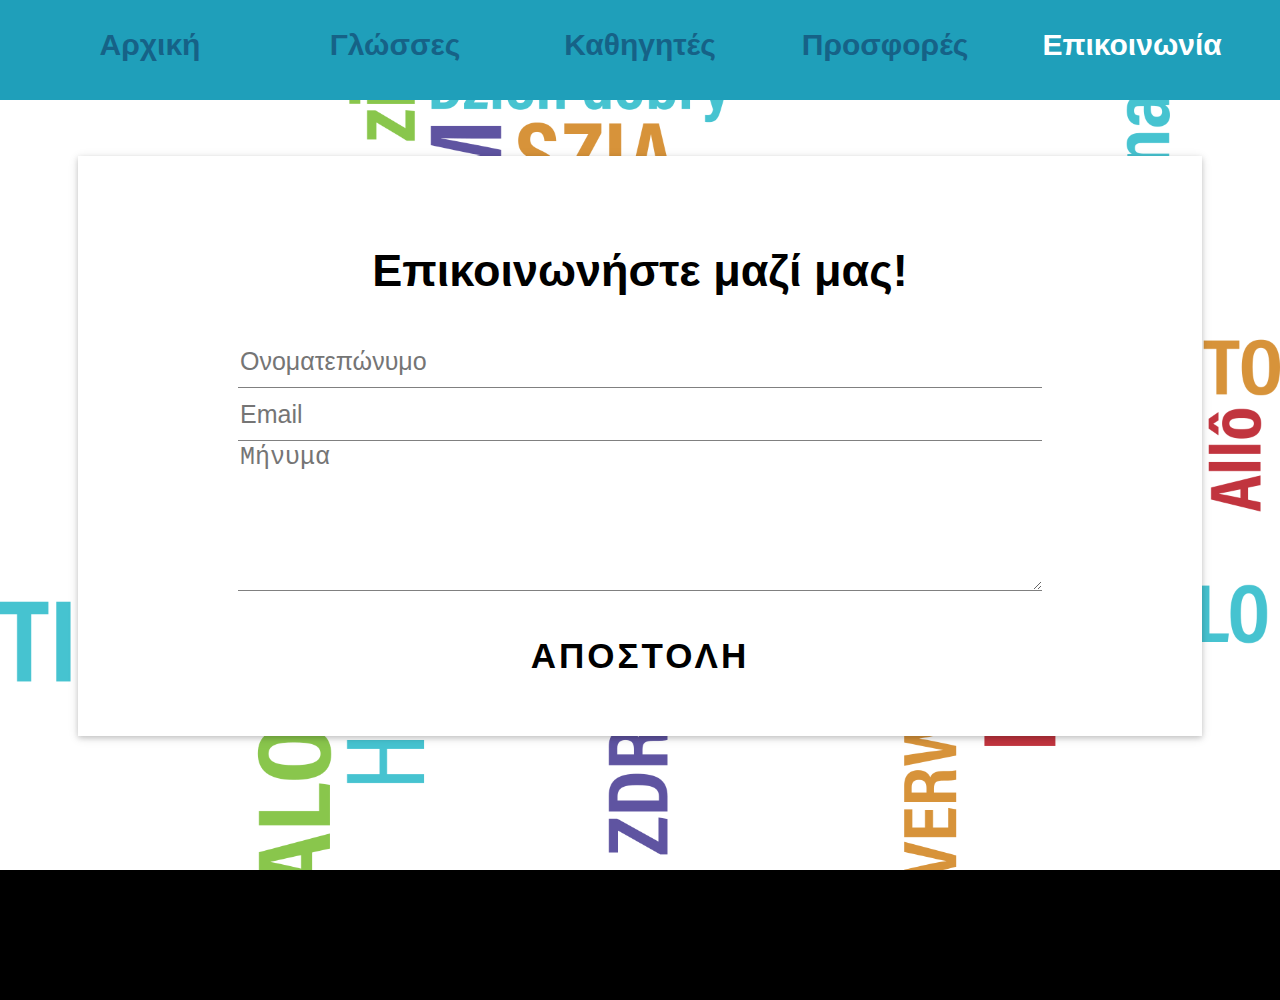
==== contact/contact.html @ d0de804c "contact done + crew (need changes)" ====
<!DOCTYPE html>

<html>
<head>
	<title>Contact Form</title>
	<meta charset="UTF-8">
	<link rel="stylesheet" href="../css/reset.css">
	<link rel="stylesheet" href="https://cdnjs.cloudflare.com/ajax/libs/font-awesome/4.7.0/css/font-awesome.min.css">
	<link rel="stylesheet" href="../css/nav.css">
	<link rel="stylesheet" href="../style.css">
	<link rel="stylesheet" href="../css/shadow.css">
	<link rel="stylesheet" href="contact_style.css">

	<meta name="viewport" content="width=device-width, initial-scale=1.0">
</head>
<body>

	<script src="../js/header.js"></script>
	
	<script src="../js/mobile.js"></script>

	<br>

	<!-- <div class="shadow contact_form"> -->
		<form class="content shadow" id="contact_form" method="post" action="contact_form_handler.php">
			<br><br>
			<h1>Επικοινωνήστε μαζί μας!</h1>
			<br><br>
			<input type="text" name="name" class="form_control" placeholder="Ονοματεπώνυμο" required><br>

			<input type="text" name="email" class="form_control" placeholder="Email" required><br>

			<textarea name="message" class="form_control" placeholder="Μήνυμα" rows="5" required></textarea><br>
			<br><br>
			<input type="submit" name="" class="form_control submit" value="ΑΠΟΣΤΟΛΗ">
		</form>
	<!-- </div> -->

	<br>

	<footer></footer>

<!-- ####################################################################
***************************** SCRIPTS ******************************* -->

	<script src="../js/menu.js"></script>

</body>
</html>
---- css/nav.css ----
.topnav{
    display: none;
}

.icon {
	display: none;
}

.menu {
    position: sticky;
    display: grid; 
    top: 0px;
    width: 100%;
    height: 100px;
    background-color: #1f9fba;
    grid-auto-rows: auto;
    grid-template-columns: 1fr 175px 70px 175px 70px 175px 70px 175px 70px 175px 1fr;
    grid-template-areas: 
    ". home . languages . crew . offers . contact .";
}

.menu a h1 {
	color: #166287;
}

.menu a h1:hover {
	color: white;
}

.menu a {
	margin-top: 30px;
	text-align: center;
	text-decoration: none;
    font-size: 30px;
}

.home {
    grid-area: home;
}
.languages {
    grid-area: languages;
}
.crew {
    grid-area: crew;
}
.offers {
    grid-area: offers;
}
.contact {
    grid-area: contact;
}

/* ##################################################################### */
/* #                            MOBILE                                 # */
/* ##################################################################### */

@media screen and (max-width: 824px){

	.menu{
		display: none;
	}

	.topnav{
		display: block;
		justify-content: center;
	}
	.topnav #mobile {
		display: none;
	}
	.topnav #mobile a {
		text-decoration: none;
		font-size: 20px;
		display: block;
	}
	.topnav #mobile {
		position: relative;
		background-color: #1f9fba;
		justify-content: center;
	}
	.topnav a {
		text-decoration: none;
		text-align: center;
	}
	.topnav h1 {
		color: #166287;
	}
	.topnav h1:hover {
		color: white;
	}


	.icon {
		padding: 15px 17px;
		color: white;
		background: #1f9fba;
		display: block;
		position: absolute;
		right: 0;
		top: 0;
	}



}
---- style.css ----
/* ##################################################################### */
/* #                            DESKTOP                                # */
/* ##################################################################### */

body {
    background-image: url("images/frontPage.png");
    background-size: contain;
    background-position: center;
    background-attachment: fixed;
    background-color:white;
    min-height: 100vh;
    position: relative;
    padding-bottom: 100px;
    font-family: Verdana, Geneva, Tahoma, sans-serif;
}

/* ########### Code for top menu bar ############# */


.title{
    margin-top: 150px;
    width: 100%;
    height: 450px;
    background-color: #1f9fba;
    text-align: center;
}

.empty {
    background-color: #1f9fba;
    height: 50px;
    width: 100%;
}

.letters-up {
    font-size: 25px;
    color: white;
}

.letters-middle {
    font-weight: 500;
    font-size: 75px;
    padding: 15px;
    color: white;
}

.letters-middle .letter {
    display: inline;
    line-height: 1em;
}

.letters-down {
    margin-top: 7px;
    font-size: 30px;
    color: white;
}

.empty2 {
    background-color: #1f9fba;
    height: 100px;
    width: 100%;
}


.text {
    display: inline;
    font-size: 40px;
    font-weight: 300;
}

.here {
    color: #d7933a;
    display:inline;
}

.learning {
    color: #5f54a1;
    display:inline;
}

.become {
    color: #89c64c;
    display:inline;
}

.game {
    color: #c1343e;
    display:inline;
}

.front_boxes {
    grid-area: front_boxes;
    display: grid;
    grid-auto-rows: 300px;
    grid-template-columns: 1fr 300px 1fr 300px 1fr 300px 1fr;
    grid-template-areas:
    ". kids . students . adults .";
    width: 100%;
}

.kids {
    grid-area: kids;
    background-color: #fc8f44;
    width: 97%;		
    height: 97%;
    text-align: center;
    justify-self: center;
    font-size: 40px;
    text-transform: uppercase;
    color: white;
    cursor: pointer;
    transition: all 0.5s ease;
}

.kids h1 {
    margin-top: 100px;
    font-family: Arial, Helvetica, sans-serif;
}

.kids:hover {
    width: 102%;
    height: 102%;
}

.students {
    grid-area: students;
    background-color: #fc8f44;
    width: 97%;
    height: 97%;
    text-align: center;
    justify-self: center;
    font-size: 40px;
    text-transform: uppercase;
    color: white;
    cursor: pointer;

    transition: all 0.5s ease;
}

.students h1 {
    margin-top: 100px;
    font-family: Arial, Helvetica, sans-serif;
}

.students:hover {
    width: 102%;
    height: 102%;
}

.adults {
    grid-area: adults;
    background-color: #fc8f44;
    width: 97%;
    height: 97%;
    text-align: center;
    justify-self: center;
    font-size: 40px;
    text-transform: uppercase;
    color: white;
    cursor: pointer;

    transition: all 0.5s ease;
}

.adults h1 {
    margin-top: 100px;
    font-family: Arial, Helvetica, sans-serif;
}

.adults:hover {
    width: 102%;
    height: 102%;
}

footer {
	display: block;
	text-align: center;
	background-color: rgb(0, 0, 0);
	position: absolute;
	bottom: 0;
	height: 130px;
	width: 100%;
}

/* ##################################################################### */
/* #                            MOBILE                                 # */
/* ##################################################################### */

@media screen and (max-width: 824px){

    .title {
        margin-top: 0px;
        width: 100%;
        height: 150px;
    }

    .letters-up{
        padding-top: 30px;
        font-size: 15px;
    }
    .letters-middle{
        padding: 10px;
        font-size: 32px;
        font-weight: 600;
    }
    .letters-down{
        font-size: 15px;
    }
    .text{
        display: none;
    }
    .empty{
        display: none;
    }
    .empty2{
        display: none;
    }

    .front_boxes{
        justify-self: center;
        /* width: 95%; */
        grid-template-rows: 20px 100px 20px 100px 20px 100px 20px;
        grid-template-columns: 10px auto 10px;
        grid-template-areas:
        ". . ."
        ". kids ."
        ". . ."
        ". students ."
        ". . ."
        ". adults ."
        ". . .";
    }

    .kids, .students, .adults{
        justify-self: center;
    }
    .kids h1, .students h1, .adults h1{
        margin-top: 30px;
        font-size: 20px;
    }

}
---- css/shadow.css ----
.shadow {
	box-shadow: 0 2px 5px 0 rgba(0,0,0,0.16), 0 2px 10px 0 rgba(0,0,0,0.12);
}
---- contact/contact_style.css ----
/* ##################### Code For Header ################### */
.title {
    display: none;
}

.menu .contact h1 {
    color: white;
}
/* ##################### Code For Contact Form ################### */


.content {
    margin: 40px auto;
    width: 80%;
    height: 400px;
    background-color: white;   
    height: fit-content; 
    text-align: center;
    padding: 50px;
}

.content h1{
    font-size: 45px;
    padding: 10px;
}

form {
    font-family: Verdana, Geneva, Tahoma, sans-serif;
    width: 100%;
}

.form_control {
    width: 800px;
    background: transparent;
    border: none;
    outline: none;
    border-bottom: 1px solid gray;
    color: black;
	font-size: 25px;
}

input {
	height: 55px;
	font-family: Verdana, Geneva, Tahoma, sans-serif;
}

form .submit {
    border-color: transparent;
    color: black;
    font-size: 35px;
    font-weight: bold;
    letter-spacing: 3px;
    height: 60px;
}

form .submit:hover {
    cursor: pointer;
}

input {
    height: 50px;
}


/* ##################################################################### */
/* #                            MOBILE                                 # */
/* ##################################################################### */

@media screen and (max-width: 824px){
    .title {
        display: block;
    }

    .topnav #contact {
        color: white;
    }
    .content{
        padding: 0;
        width: 90%;
    }
    .content h1{
        font-size: 30px;
    }
    .form_control {
		width: 95%;
		font-size: 20px;
    }
    /* .submit{
        font-size: 10;
    } */
}
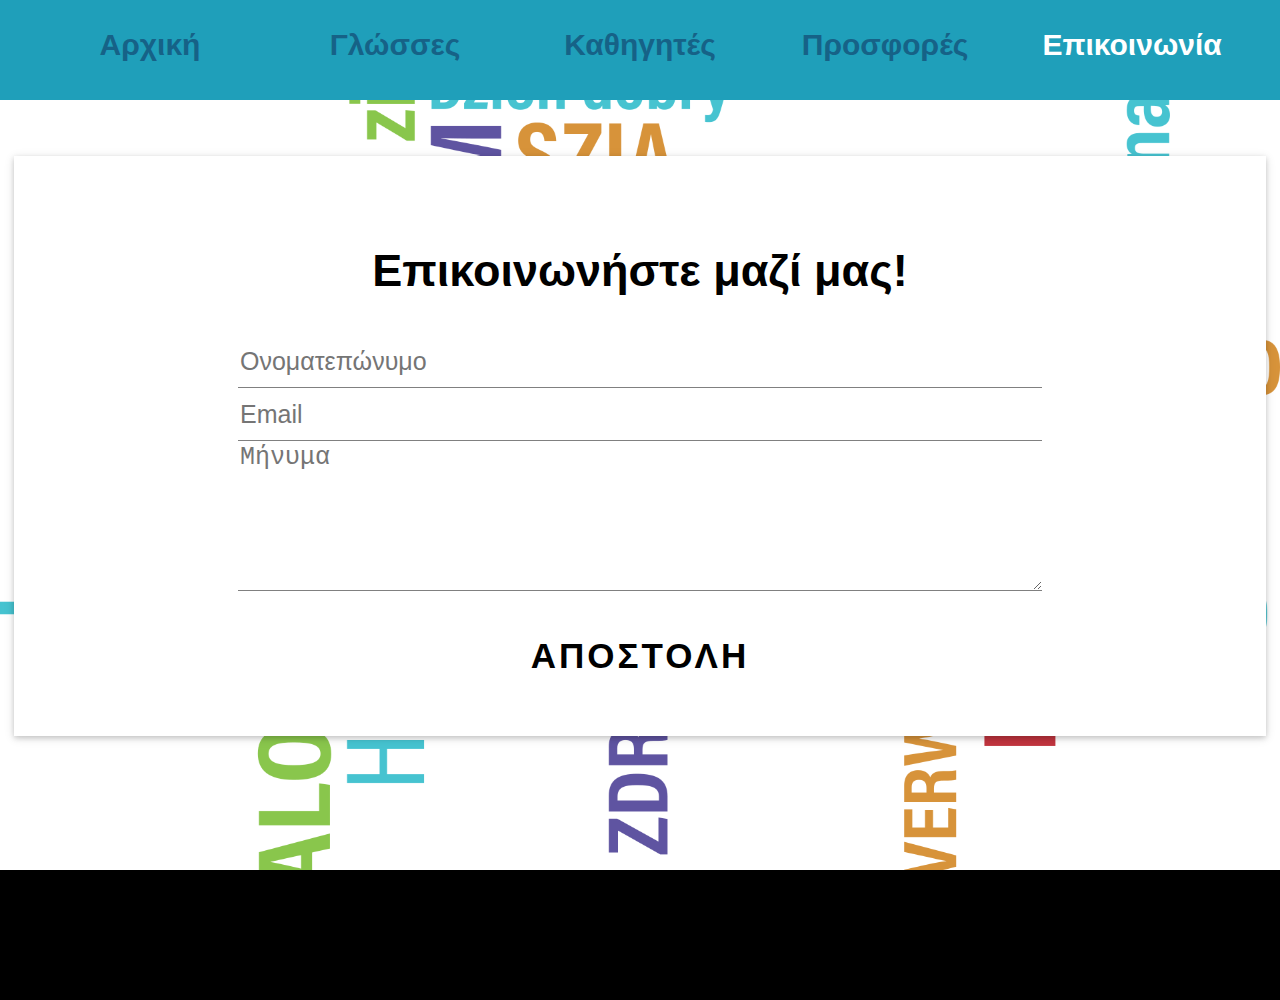
==== commit 868b8d1d: "Slideshow in languages" ====
--- a/contact/contact.html
+++ b/contact/contact.html
@@ -10,6 +10,7 @@
 	<link rel="stylesheet" href="../style.css">
 	<link rel="stylesheet" href="../css/shadow.css">
 	<link rel="stylesheet" href="contact_style.css">
+	<link rel="stylesheet" href="../css/footer.css">
 
 	<meta name="viewport" content="width=device-width, initial-scale=1.0">
 </head>
--- a/style.css
+++ b/style.css
@@ -12,6 +12,7 @@
     position: relative;
     padding-bottom: 100px;
     font-family: Verdana, Geneva, Tahoma, sans-serif;
+    margin-bottom: 0px;
 }
 
 /* ########### Code for top menu bar ############# */
@@ -171,15 +172,15 @@
     height: 102%;
 }
 
-footer {
+/* footer {
 	display: block;
 	text-align: center;
 	background-color: rgb(0, 0, 0);
 	position: absolute;
 	bottom: 0;
 	height: 130px;
-	width: 100%;
-}
+  width: 100%;
+} */
 
 /* ##################################################################### */
 /* #                            MOBILE                                 # */
--- a/contact/contact_style.css
+++ b/contact/contact_style.css
@@ -11,7 +11,7 @@
 
 .content {
     margin: 40px auto;
-    width: 80%;
+    width: 90%;
     height: 400px;
     background-color: white;   
     height: fit-content; 
--- a/css/footer.css
+++ b/css/footer.css
@@ -0,0 +1,9 @@
+footer {
+	display: block;
+	text-align: center;
+	background-color: rgb(0, 0, 0);
+	position: absolute;
+	bottom: 0;
+	height: 130px;
+  width: 100%;
+}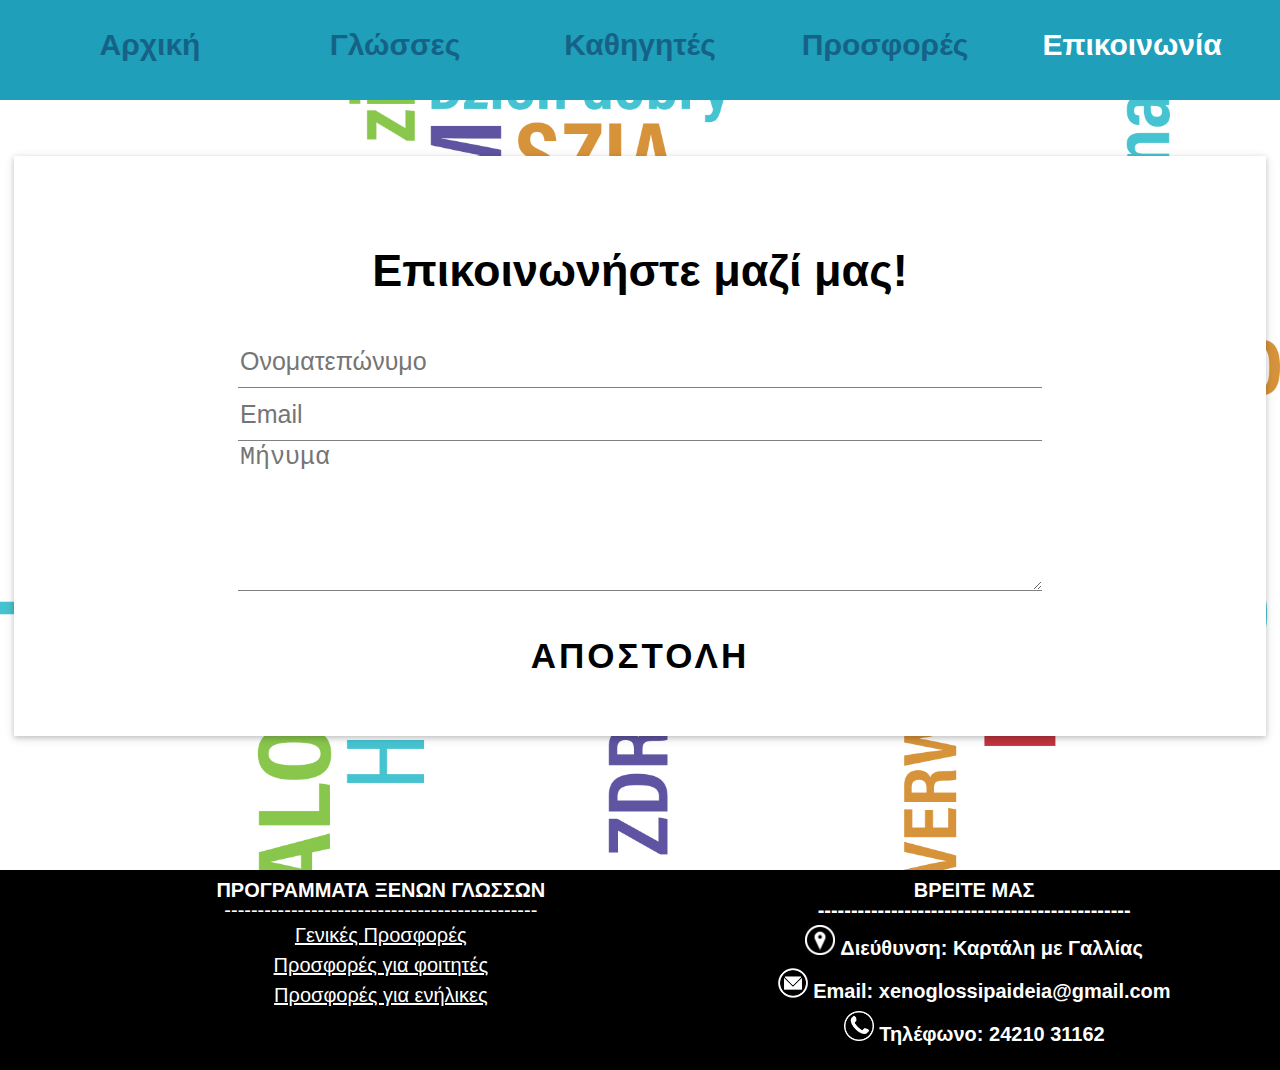
==== commit e61f12e2: "almost finished" ====
--- a/contact/contact.html
+++ b/contact/contact.html
@@ -39,7 +39,9 @@
 
 	<br>
 
-	<footer></footer>
+	<footer>
+		<script src="/js/footer.js"></script>
+	</footer>
 
 <!-- ####################################################################
 ***************************** SCRIPTS ******************************* -->
--- a/style.css
+++ b/style.css
@@ -98,6 +98,10 @@
     width: 100%;
 }
 
+.front_boxes a{
+    text-decoration: none;
+}
+
 .kids {
     grid-area: kids;
     background-color: #fc8f44;
@@ -181,6 +185,64 @@
 	height: 130px;
   width: 100%;
 } */
+.info {
+    display: grid;
+    position: relative;
+    bottom: 0;
+    /* SOS */
+    /* margin-top: 100%; */
+    width: 100%;
+    height: 200px;
+    background-color: #000;
+    grid-auto-rows: 200px;
+    grid-template-columns: 1fr 500px 1fr 500px 1fr;
+    grid-template-areas:
+    ". programms . information .";
+}
+.programms {
+    grid-area: programms;
+    margin-top: 10px;
+    margin-left: 15%;
+    color: white;
+    font-size: 20px;
+    font-family: Arial, Helvetica, sans-serif;
+    text-align: center;
+}
+.programms p{
+    padding: 5px;
+}
+.programms a{
+    color: white;
+}
+
+.information {
+    grid-area: information;
+    margin-top: 10px;
+    margin-left: 15%;
+    color: white;
+    font-size: 20px;
+    font-family: Arial, Helvetica, sans-serif;
+    text-align: center;
+}
+
+.information p{
+    padding: 5px;
+}
+
+.loc{
+    width: 30px;
+    height: 30px;
+}
+
+.ph{
+    width: 30px;
+    height: 30px;
+}
+
+.em{
+    width: 30px;
+    height: 30px;
+}
 
 /* ##################################################################### */
 /* #                            MOBILE                                 # */
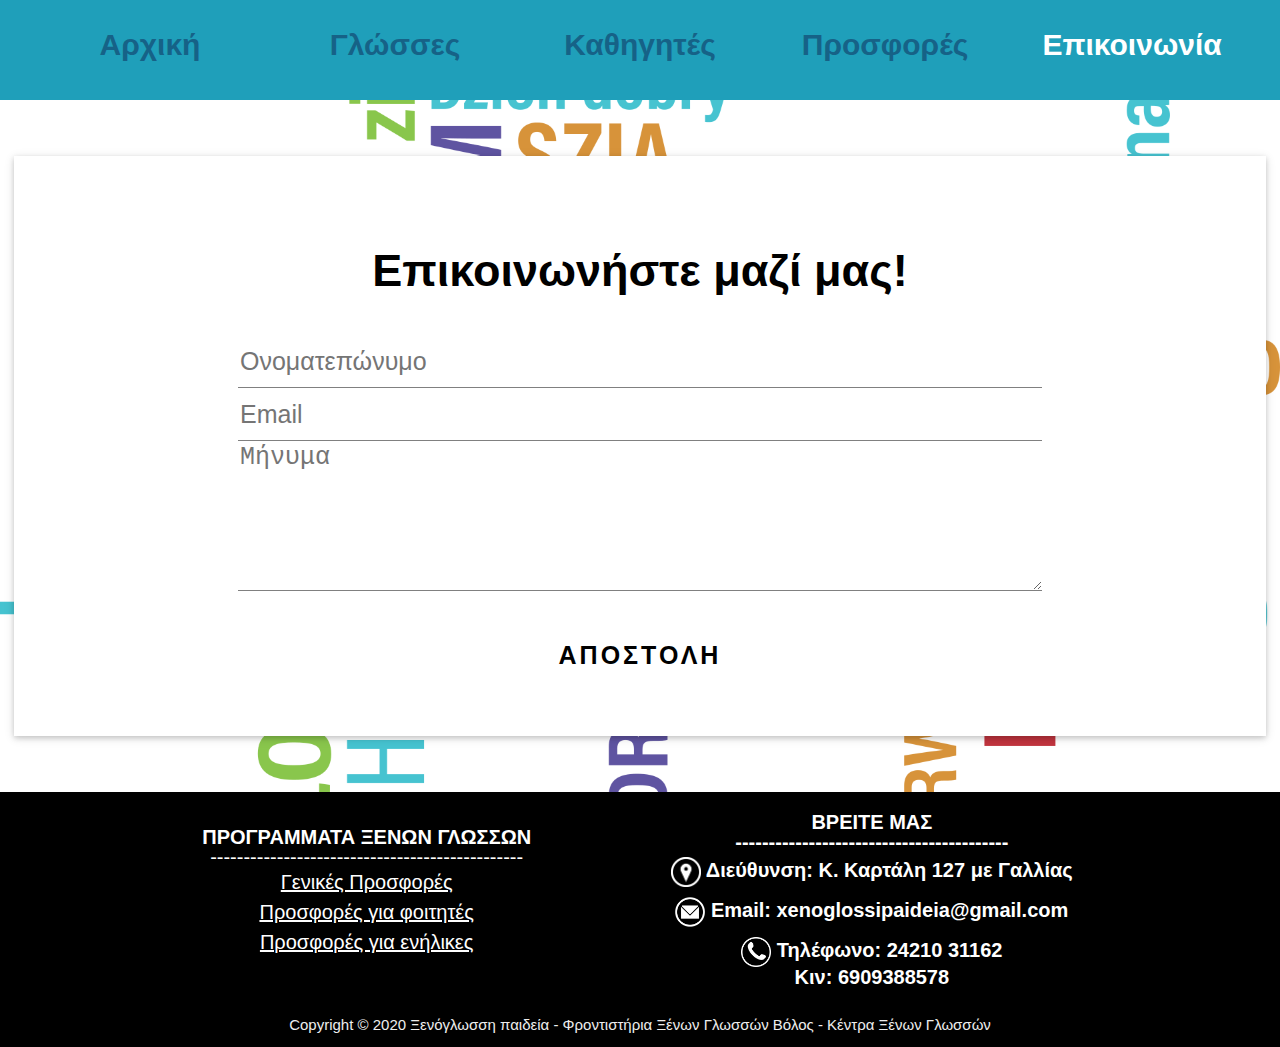
==== commit 85f79dee: "footer fixed" ====
--- a/contact/contact.html
+++ b/contact/contact.html
@@ -40,7 +40,7 @@
 	<br>
 
 	<footer>
-		<script src="/js/footer.js"></script>
+		<script src="../js/footer2.js"></script>
 	</footer>
 
 <!-- ####################################################################
--- a/style.css
+++ b/style.css
@@ -10,10 +10,17 @@
     background-color:white;
     min-height: 100vh;
     position: relative;
-    padding-bottom: 100px;
+    /* padding-bottom: 100px; */
     font-family: Verdana, Geneva, Tahoma, sans-serif;
     margin-bottom: 0px;
 }
+/* 
+main {
+	width: 80%;
+	margin: 20px auto;
+	padding: 30px 20px;
+} */
+
 
 /* ########### Code for top menu bar ############# */
 
@@ -96,6 +103,7 @@
     grid-template-areas:
     ". kids . students . adults .";
     width: 100%;
+    margin: 65px auto;
 }
 
 .front_boxes a{
@@ -185,64 +193,140 @@
 	height: 130px;
   width: 100%;
 } */
-.info {
+
+
+/* ATTEMPT FOR BOOTSTRAP MODAL */
+/* The Modal (background) */
+.modal {
+    display: none; /* Hidden by default */
+    position: fixed; /* Stay in place */
+    z-index: 1; /* Sit on top */
+    width: 100%; /* Full width */
+    height: 100%; /* Full height */
+    overflow: auto; /* Enable scroll if needed */
+    background-color: rgb(0,0,0); /* Fallback color */
+    background-color: rgba(0,0,0,0.4); /* Black w/ opacity */
+}
+.modal-dialog {
+      /* width: 60%; */
+      text-align: center;
+}
+  /* Modal Content/Box */
+.modal-content {
+    font-size: 30px;
+    background-color: #fefefe;
+    margin: 15% auto; /* 15% from the top and centered */
+    padding: 50px;
+    border: 1px solid #888;
+    width: 60%; /* Could be more or less, depending on screen size */
+}
+
+.modal-title {
+    margin-bottom: 15px;
+}
+
+.modal-body {
+    margin-bottom: 15px;
+}
+  
+  /* The Close Button */
+.close {
+    top: 0;
+    color: #aaa;
+    float: right;
+    font-size: 28px;
+    font-weight: bold;
+}
+  
+.close:hover,
+.close:focus {
+    color: black;
+    text-decoration: none;
+    cursor: pointer;
+}
+
+.more{
+    display: inline-block;
+    border-radius: 4px;
+    background-color: #f4511e;
+    border: none;
+    color: #FFFFFF;
+    text-align: center;
+    font-size: 28px;
+    padding: 20px;
+    width: 600px;
+    transition: all 0.5s;
+    cursor: pointer;
+    margin: 5px;
+}
+
+.more span {
+    cursor: pointer;
+    display: inline-block;
+    position: relative;
+    transition: 0.5s;
+}
+
+.more span:after {
+    content: '\00bb';
+    position: absolute;
+    opacity: 0;
+    top: 0;
+    right: -20px;
+    transition: 0.5s;
+}
+
+.more:hover span {
+    padding-right: 25px;
+}
+
+.more:hover span:after {
+    opacity: 1;
+    right: 0;
+}
+
+.more a {
+    color: white;
+    text-decoration: none;
+    font-size: 25px;
+}
+
+/* .collage {
     display: grid;
-    position: relative;
-    bottom: 0;
-    /* SOS */
-    /* margin-top: 100%; */
-    width: 100%;
-    height: 200px;
-    background-color: #000;
-    grid-auto-rows: 200px;
-    grid-template-columns: 1fr 500px 1fr 500px 1fr;
-    grid-template-areas:
-    ". programms . information .";
-}
-.programms {
-    grid-area: programms;
-    margin-top: 10px;
-    margin-left: 15%;
-    color: white;
-    font-size: 20px;
-    font-family: Arial, Helvetica, sans-serif;
-    text-align: center;
-}
-.programms p{
-    padding: 5px;
-}
-.programms a{
-    color: white;
-}
-
-.information {
-    grid-area: information;
-    margin-top: 10px;
-    margin-left: 15%;
-    color: white;
-    font-size: 20px;
-    font-family: Arial, Helvetica, sans-serif;
-    text-align: center;
-}
-
-.information p{
-    padding: 5px;
-}
-
-.loc{
-    width: 30px;
-    height: 30px;
-}
-
-.ph{
-    width: 30px;
-    height: 30px;
-}
-
-.em{
-    width: 30px;
-    height: 30px;
-}
+    grid-template-columns: 1fr 1000px 1fr;
+    grid-template-rows: 10px auto 50px;
+    grid-template-areas: 
+    ". . ."
+    ". photos ."
+    ". . .";
+} */
+
+.photos {
+    background-color: white;
+    margin: 15px 0;
+    justify-self: center;
+}
+
+.slideshow_container {
+    grid-area: slideshow_container;
+    position: block;
+    margin: 10px auto;
+    padding: 25px;
+    width: 1000px;
+    justify-self: center;
+}
+
+.slideshow_container .shadow {
+    box-shadow: 0 2px 5px 0 rgba(0, 0, 0, 0.37), 0 2px 10px 0 rgba(0, 0, 0, 0.288);
+}
+
+img {
+    vertical-align: middle;
+    margin: auto;
+    height: 650px;
+}
+
+
 
 /* ##################################################################### */
 /* #                            MOBILE                                 # */
@@ -281,6 +365,7 @@
     .front_boxes{
         justify-self: center;
         /* width: 95%; */
+        margin: 40px auto;
         grid-template-rows: 20px 100px 20px 100px 20px 100px 20px;
         grid-template-columns: 10px auto 10px;
         grid-template-areas:
@@ -301,4 +386,39 @@
         font-size: 20px;
     }
 
+    .modal-content {
+        width: 75%;
+        padding: 15px;
+    }
+
+    .modal-title {
+        font-size: 25px;
+        
+    }
+
+    .modal-body p {
+        font-size: 20px;
+    }
+
+    .close {
+        display: none;
+    }
+
+    .more {
+        width: 90%;
+    }
+
+    .more a {
+        font-size: 20px;
+    }
+
+    img{
+        height: 250px;
+    }
+
+    .slideshow_container {
+        width: 95%;
+        padding: 15px 5px;
+    }
+
 }--- a/contact/contact_style.css
+++ b/contact/contact_style.css
@@ -12,7 +12,7 @@
 .content {
     margin: 40px auto;
     width: 90%;
-    height: 400px;
+    height: fit-content;
     background-color: white;   
     height: fit-content; 
     text-align: center;
@@ -47,7 +47,7 @@
 form .submit {
     border-color: transparent;
     color: black;
-    font-size: 35px;
+    font-size: 25px;
     font-weight: bold;
     letter-spacing: 3px;
     height: 60px;
--- a/css/footer.css
+++ b/css/footer.css
@@ -3,7 +3,117 @@
 	text-align: center;
 	background-color: rgb(0, 0, 0);
 	position: absolute;
-	bottom: 0;
-	height: 130px;
-  width: 100%;
+	/* bottom: 0; */
+	/* margin-bottom: 0; */
+	/* height: 200px; */
+	width: 100%;
+}
+
+.info {
+	display: grid;
+	position: relative;
+	justify-self: center;
+	/* bottom: 0; */
+	/* SOS */
+	/* margin-top: 100%; */
+	width: 100%;
+	/* height: 200px; */
+	background-color: #000;
+	/* grid-auto-rows: 200px; */
+	grid-template-columns: auto;
+	grid-template-areas:
+	". programms information ."
+	". copy copy .";
+}
+.programms {
+	grid-area: programms;
+	margin-bottom: auto;
+	margin-top: auto;
+	color: white;
+	font-size: 20px;
+	font-family: Arial, Helvetica, sans-serif;
+	text-align: center;
+	justify-self: center;
+}
+.programms p{
+	padding: 5px;
+}
+.programms a{
+	color: white;
+}
+
+.information {
+	grid-area: information;
+	margin-top: 20px;
+	color: white;
+	font-size: 20px;
+	font-family: Arial, Helvetica, sans-serif;
+	text-align: center;
+	justify-self: center;
+}
+
+.information p{
+	padding: 5px;
+}
+
+
+.loc {
+	width: 30px;
+	height: 30px;
+}
+
+.ph {
+	width: 30px;
+	height: 30px;
+}
+
+.em {
+	width: 30px;
+	height: 30px;
+}
+
+
+.copy {
+	grid-area: copy;
+	height: fit-content;
+	margin-top: 10px;
+	padding: 15px;
+}
+
+.copy p {
+	color: #eeeeee;
+	font-size: 15px;
+}
+
+
+
+/* ##################################################################### */
+/* #                            MOBILE                                 # */
+/* ##################################################################### */
+
+@media screen and (max-width: 824px){
+
+	.info{
+		grid-template-columns: 10px auto 10px;
+		grid-template-areas:
+		". information ."
+		". copy .";
+	}
+	.programms{
+			display: none;
+	}
+	.information{
+			text-align: center;
+			font-size: 15px;
+	}
+
+	.loc, .ph, .em{
+		width: 20px;
+		height: 20px;
+	}
+
+	.copy p {
+		font-size: 12px;
+	}
+
 }